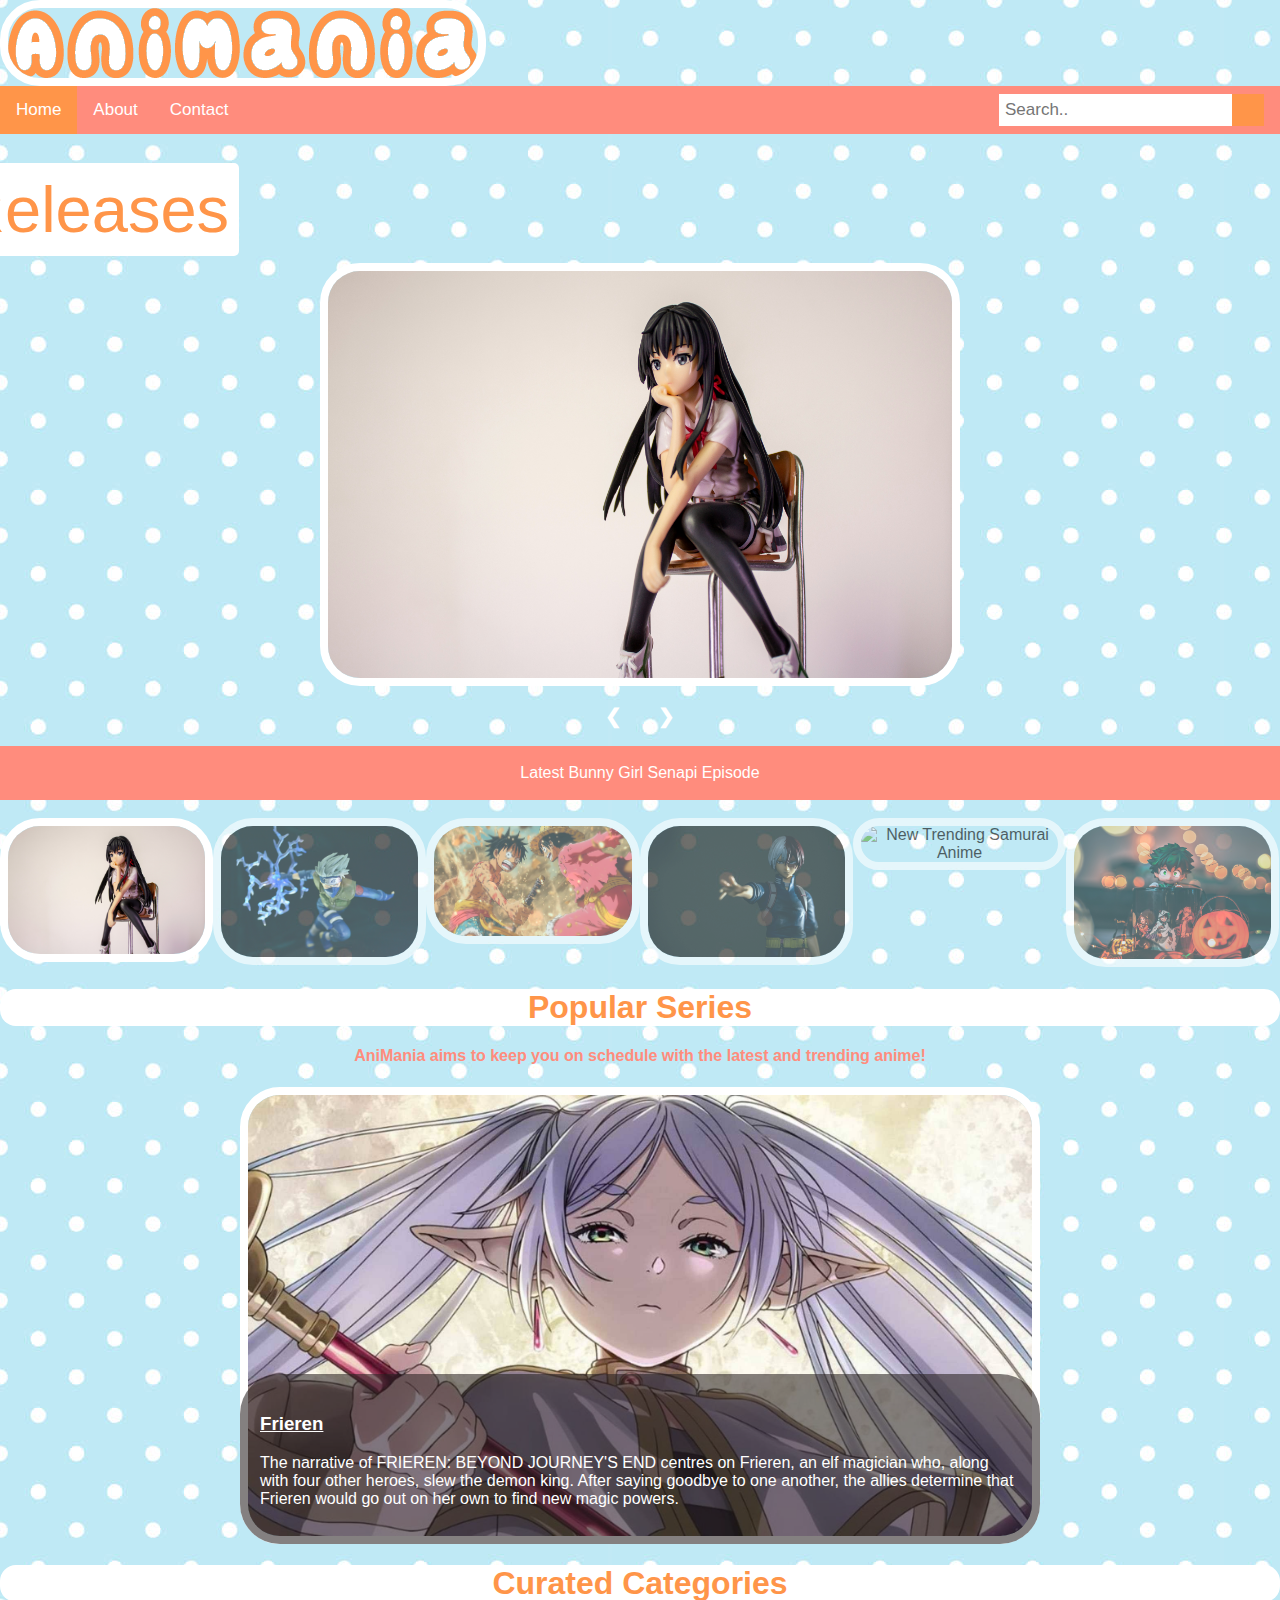
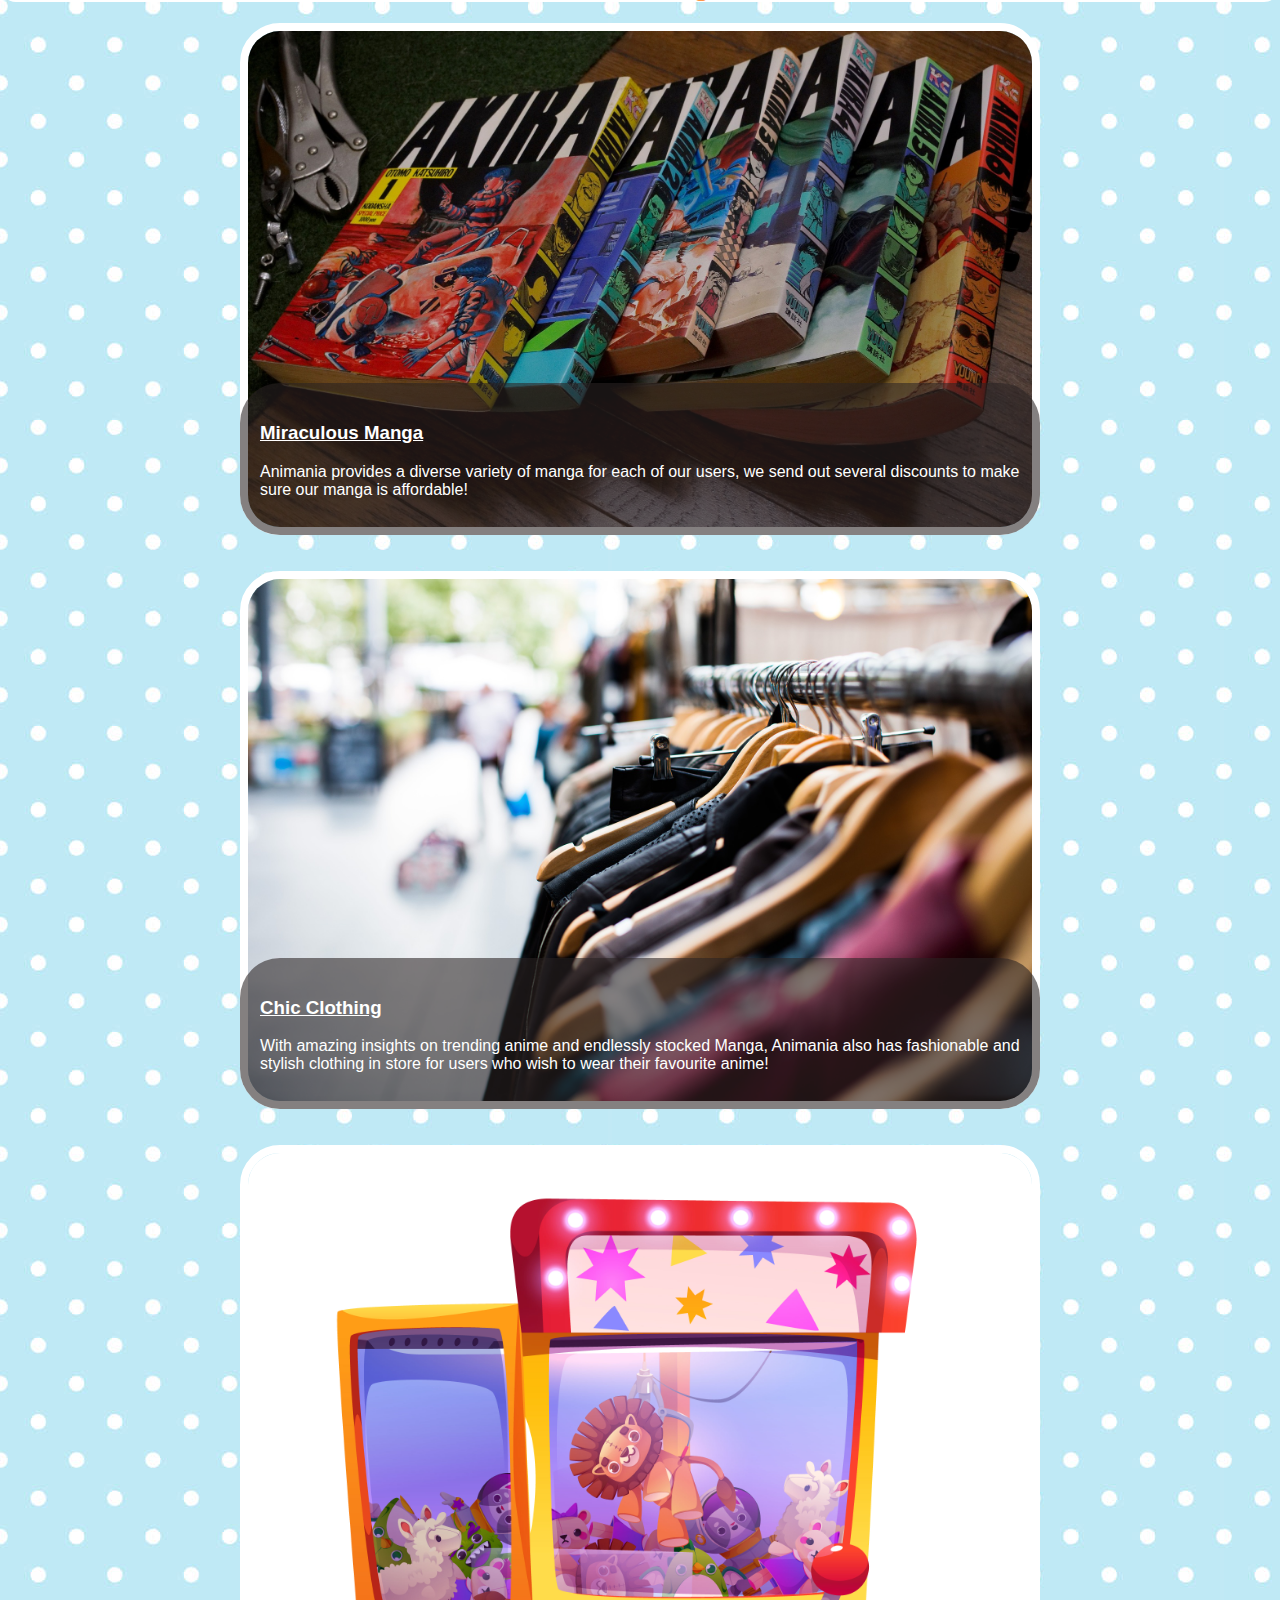
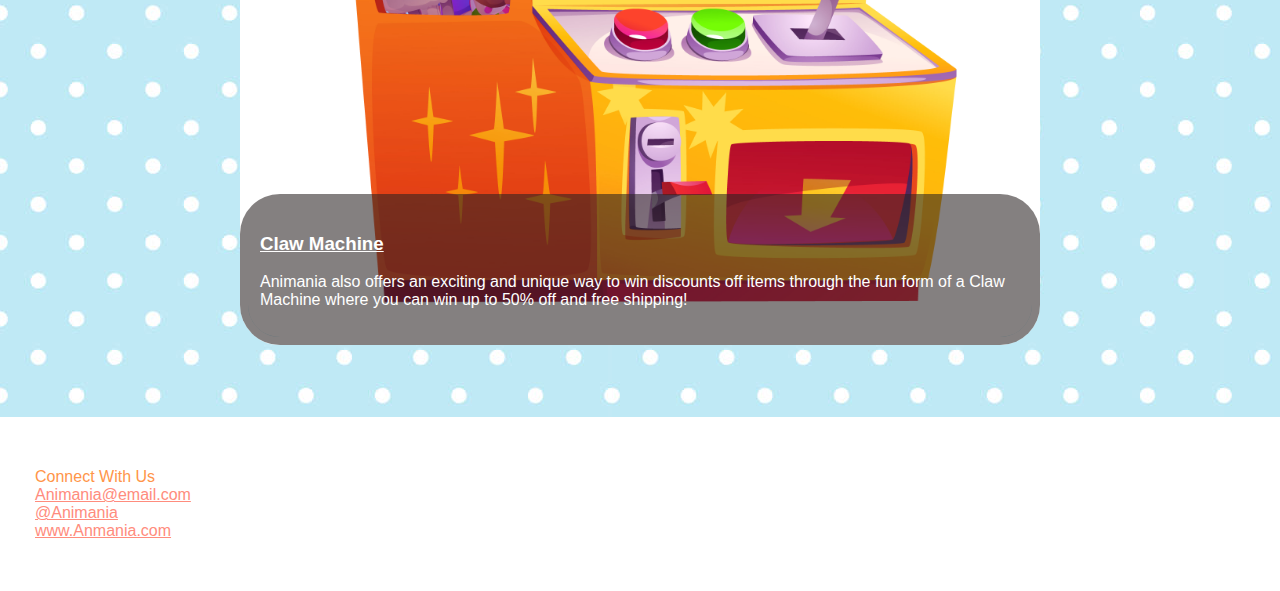
==== Pages/index.html @ b6adfc50 "renamed:    Bunny1.jpg -> Images/Bunny1.jpg 	renamed:    ClawMachine.jpg -> Images/ClawMachine.jpg 	" ====
<!DOCTYPE html>
<html>

<style>

body {font-family: Verdana, sans-serif;}
  
img {
    border-radius: 40px;
    border: 8px solid #fff;
}


* {box-sizing: border-box;}

body {
  margin: 0;
  font-family: Arial, Helvetica, sans-serif;
}

.topnav {
  overflow: hidden;
  background-color: #ff8c7d;
}

.topnav a {
  float: left;
  display: block;
  color: white;
  text-align: center;
  padding: 14px 16px;
  text-decoration: none;
  font-size: 17px;
}

.topnav a:hover {
  background-color: #ffb1a7;
  color: white;
}

.topnav a.active {
  background-color: #ff9549;
  color: white;
}

.topnav .search-container {
  float: right;
}

.topnav input[type=text] {
  padding: 6px;
  margin-top: 8px;
  font-size: 17px;
  border: none;
}

.topnav .search-container button {
  float: right;
  padding: 6px 10px;
  margin-top: 8px;
  margin-right: 16px;
  color: white;
  background: #ff9549;
  height: 32px;
  width: 32px;
  font-size: 17px;
  border: none;
  cursor: pointer;
}

.topnav .search-container button:hover {
  background: #ffd9d4;
}

@media screen and (max-width: 600px) {
  .topnav .search-container {
    float: none;
  }
  .topnav a, .topnav input[type=text], .topnav .search-container button {
    float: none;
    display: block;
    text-align: left;
    width: 100%;
    margin: 0;
    padding: 14px;
  }
  .topnav input[type=text] {
    border: 1px solid #ccc;  
  }
}



body {
  font-family: Arial;
  margin: 0;
}

* {
  box-sizing: border-box;
}

img {
  vertical-align: middle;
}

.container {
  position: relative;
}

.mySlides {
  display: none;
}

.cursor {
  cursor: pointer;
}

.prev,
.next {
  cursor: pointer;
  position: left;
  top: 40%;
  width: auto;
  padding: 16px;
  margin-top: -50px;
  color: white;
  font-weight: bold;
  font-size: 20px;
  border-radius: 0 3px 3px 0;
  user-select: none;
  -webkit-user-select: none;
}

.next {
  right: 0;
  border-radius: 3px 0 0 3px;
}

.prev:hover,
.next:hover {
  background-color: #ff9549;
}

.numbertext {
  color: #f2f2f2;
  font-size: 12px;
  padding: 8px 12px;
  position: absolute;
  top: 0;
}

.caption-container {
  text-align: center;
  background-color: #ff8c7d;
  padding: 2px 16px;
  color: white;
}

.row:after {
  content: "";
  display: table;
  clear: both;
}


.column {
  float: left;
  width: 16.66%;
}

.demo {
  opacity: 0.6;
}

.active,
.demo:hover {
  opacity: 1;
}



.container2 {
  position: relative;
  max-width: 800px;
  margin: 0 auto;
}

.container2 img {vertical-align: middle;}

.container2 .content2 {
  position: absolute;
  bottom: 0;
  background: #ff9549;
  background: #29222293;
  color: #ffffff;
  width: 100%;
  padding: 20px;
  border-radius: 40px;
}

#mySidenav a {
  position: relative;
  left: -200px;
  transition: 0.3s;
  padding: 10px;
  width: 600px;
  text-decoration: none;
  font-size: 65px;
  color: #ff9549;
  border-radius: 0 5px 5px 0;
}

#mySidenav a:hover {
  left: 0;
}

#Newreleases {
  top: 20px;
  background-color: #ffffff;
}



h1 {
    background-color: #ffffff;
    text-decoration: none;
    display:grid;
    border-radius: 16px;
    color : #ff9549;
    text-align: center;
}

h4 {
    text-align: center;
    display:grid;
}

footer {
    width: 100%;
   background-color: #ffffff;
    color: #ff9549;
   text-align: left;
   padding: 35px;
}

</style>


<head>

    <title>AniMania</title>

</head>


<body>

<body background="../Images/PolkaDots.jpg">

    <a href="index.html"><img src="../Images/candycolouredclown.png" alt="AniMania Logo"></a>
    
    <div class="topnav">
        <a class="active" href="index.html">Home</a>
        <a href="about.html">About</a>
        <a href="contact.html">Contact</a>
        <div class="search-container">
          <form action="/action_page.php">
            <input type="text" placeholder="Search.." name="search">
            <button type="submit"><i class="fa fa-search"></i></button>
          </form>
        </div>
      </div>

      <br>


      <div id="mySidenav" class="sidenav">
        <a href="#" id="Newreleases">New Releases</a>
      </div>
    
    <br><br>

    <div style="text-align: center;">
  <div class="container">
    <div class="mySlides">
      <img src="../Images/Bunny1.jpg" style="width:50%" class="center">
  </div>

  <div class="mySlides">
    <img src="../Images/naruto1.jpg" style="width:50%" class="center">
  </div>

  <div class="mySlides">
    <img src="../Images/onepiece2.jpg" style="width:50%"class="center">
  </div>
    
  <div class="mySlides">
    <img src="../Images/mha1.jpg" style="width:50%" class="center">
  </div>

  <div class="mySlides">
    <img src="../Images/newanime.jpg" style="width:50%" class="center" >
  </div>
    
  <div class="mySlides">
    <img src="../Images/mha2.jpg" style="width:50%" class="center">
  </div>

  <br>
    
  <a class="prev" onclick="plusSlides(-1)">❮</a>
  <a class="next" onclick="plusSlides(1)">❯</a>

  <br><br>

  <div class="caption-container">
    <p id="caption"></p>
  </div>

  <br>

  <div class="row">
    <div class="column">
      <img class="demo cursor" src="../Images/Bunny1.jpg" style="width:100%" onclick="currentSlide(1)" alt="Latest Bunny Girl Senapi Episode">
    </div>
    <div class="column">
      <img class="demo cursor" src="../Images/naruto1.jpg" style="width:100%" onclick="currentSlide(2)" alt="Final Naruto Shippuden Episode">
    </div>
    <div class="column">
      <img class="demo cursor" src="../Images/onepiece2.jpg" style="width:100%" onclick="currentSlide(3)" alt="Latest One Piece Episode">
    </div>
    <div class="column">
      <img class="demo cursor" src="../Images/mha1.jpg" style="width:100%" onclick="currentSlide(4)" alt="New My Hero Academia Episode">
    </div>
    <div class="column">
      <img class="demo cursor" src="../Images/newanime.jpg" style="width:100%" onclick="currentSlide(5)" alt="New Trending Samurai Anime">
    </div>    
    <div class="column">
      <img class="demo cursor" src="../Images/mha2.jpg" style="width:100%" onclick="currentSlide(6)" alt="Special Halloween My Hero Academia Episode">
    </div>
  </div>
</div>



<script>
let slideIndex = 1;
showSlides(slideIndex);

function plusSlides(n) {
  showSlides(slideIndex += n);
}

function currentSlide(n) {
  showSlides(slideIndex = n);
}

function showSlides(n) {
    let i;
    let slides = document.getElementsByClassName("mySlides");
    let dots = document.getElementsByClassName("demo");
    let captionText = document.getElementById("caption");
    if (n > slides.length) {slideIndex = 1}
    if (n < 1) {slideIndex = slides.length}
    for (i = 0; i < slides.length; i++) {
      slides[i].style.display = "none";
    }
    for (i = 0; i < dots.length; i++) {
      dots[i].className = dots[i].className.replace(" active", "");
    }
    slides[slideIndex-1].style.display = "block";
    dots[slideIndex-1].className += " active";
    captionText.innerHTML = dots[slideIndex-1].alt;
    }
  </script>



  <h1 style="text-align: center;">Popular Series</h1></div>
    <b><h4 style="color: #ff8c7d;">AniMania aims to keep you on schedule with the latest and trending anime!</h4>
    </b>

  <div class="container2">
    <img src="../Images/Frieren.jpg" alt="Frieren Anime" style="width:100%;">
    <div class="content2">
      <u><h3 style="text-align: left;">Frieren</h3></u>
      <p style="text-align: left;">The narrative of FRIEREN: BEYOND JOURNEY'S END centres on Frieren, an elf magician who, along with four other heroes, slew the demon king.  After saying goodbye to one another, the allies determine that Frieren would go out on her own to find new magic powers.</p>
    </div>
  </div>

  <h1 style="text-align: center;">Curated Categories</h1></div>

  <div class="container2">
    <img src="../Images/comic.jpg" alt="Manga Section" style="width:100%;">
    <div class="content2">
      <u><h3 style="text-align: left;">Miraculous Manga</h3></u>
      <p style="text-align: left;">Animania provides a diverse variety of manga for each of our users, we send out several discounts to make sure our manga is affordable!</p>
    </div>
  </div><br><br>


  <div class="container2">
    <img src="../Images/clothing.jpg" alt="Clothing Section" style="width:100%;">
    <div class="content2">
      <u><h3 style="text-align: left;">Chic Clothing</h3></u>
      <p style="text-align: left;">With amazing insights on trending anime and endlessly stocked Manga, Animania also has fashionable and stylish clothing in store for users who wish to wear their favourite anime!</p>
    </div>
  </div><br><br>
  
  <div class="container2">
    <img src="../Images/ClawMachine.jpg" alt="Claw Machine" style="width:100%;">
    <div class="content2">
      <u><h3 style="text-align: left;">Claw Machine</h3></u>
      <p style="text-align: left;">Animania also offers an exciting and unique way to win discounts off items through the fun form of a Claw Machine where you can win up to 50% off and free shipping!</p>
    </div>
  </div><br><br><br><br>

  <footer>
    <p>Connect With Us<br>
    <a style="color:#ff8c7d" href="Animania@example.com">Animania@email.com<br>@Animania<br>www.Anmania.com</a></p>
  </footer>

</body>
</html>
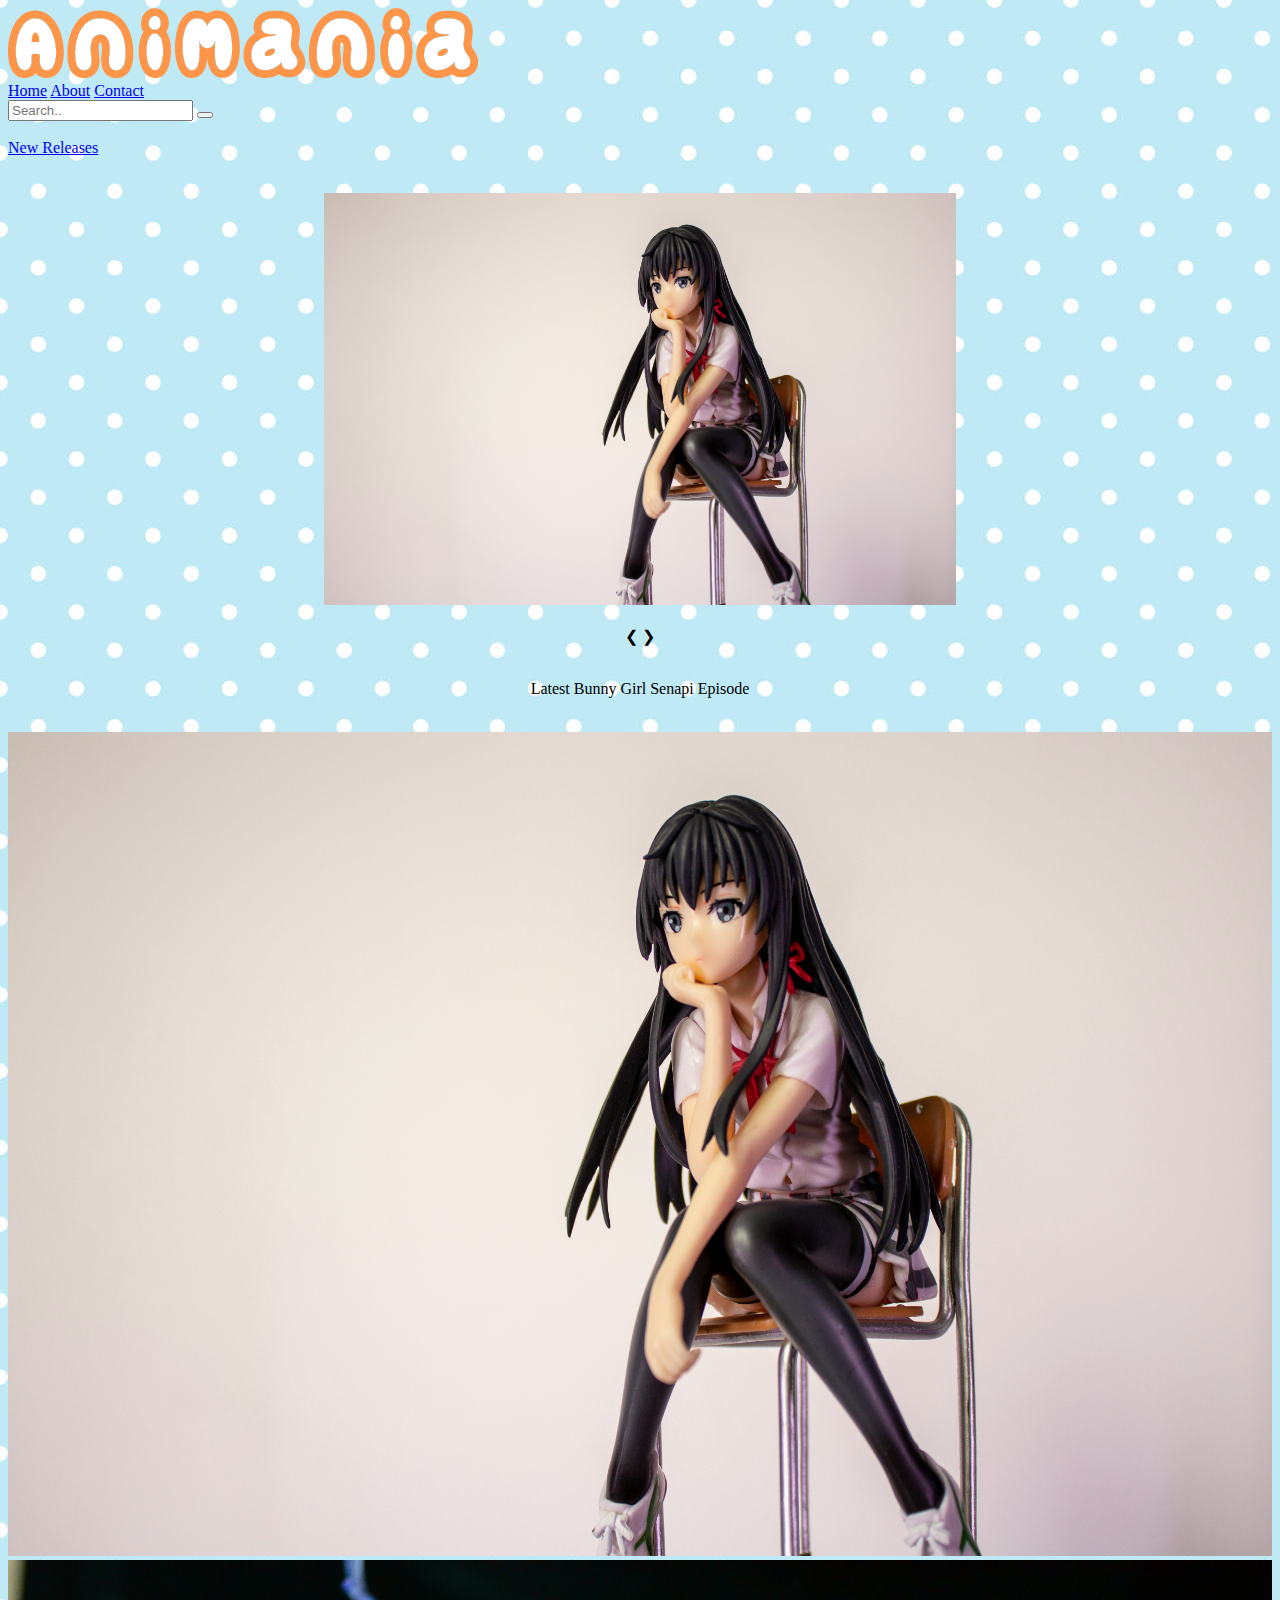
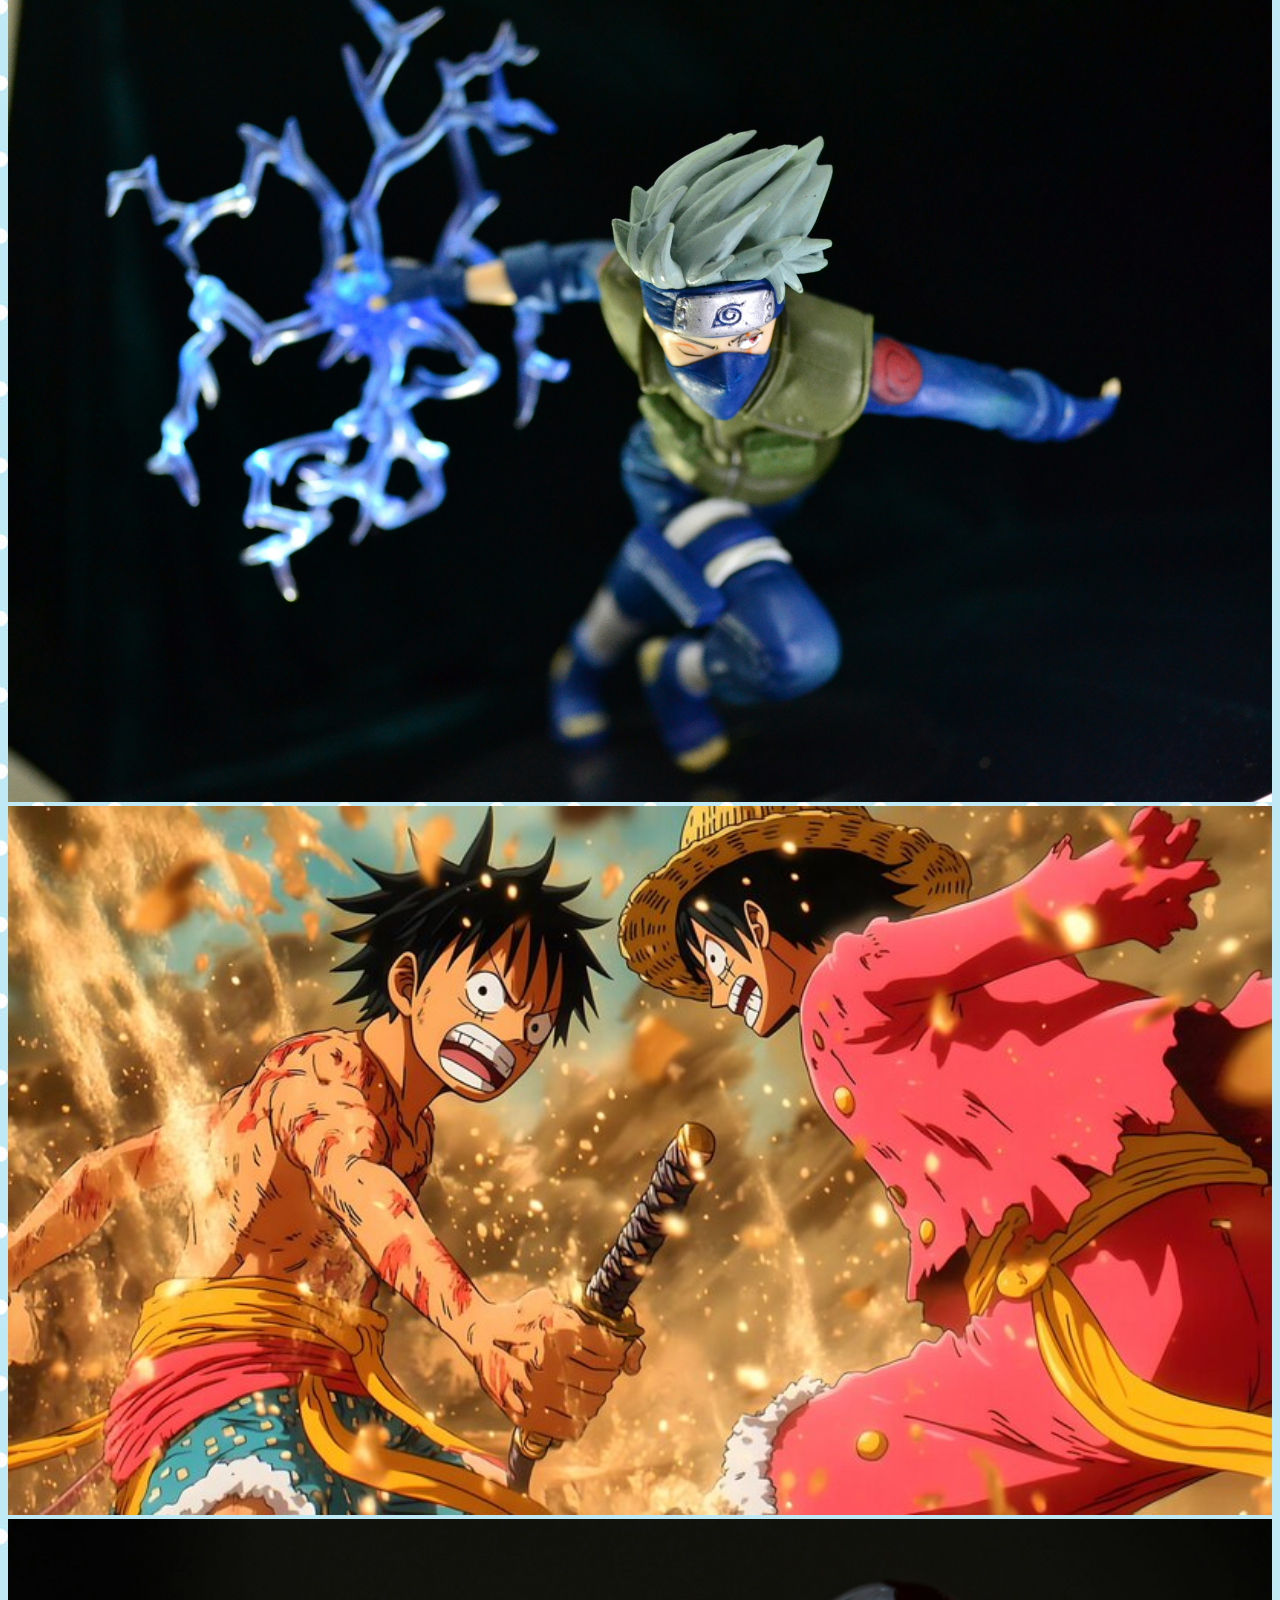
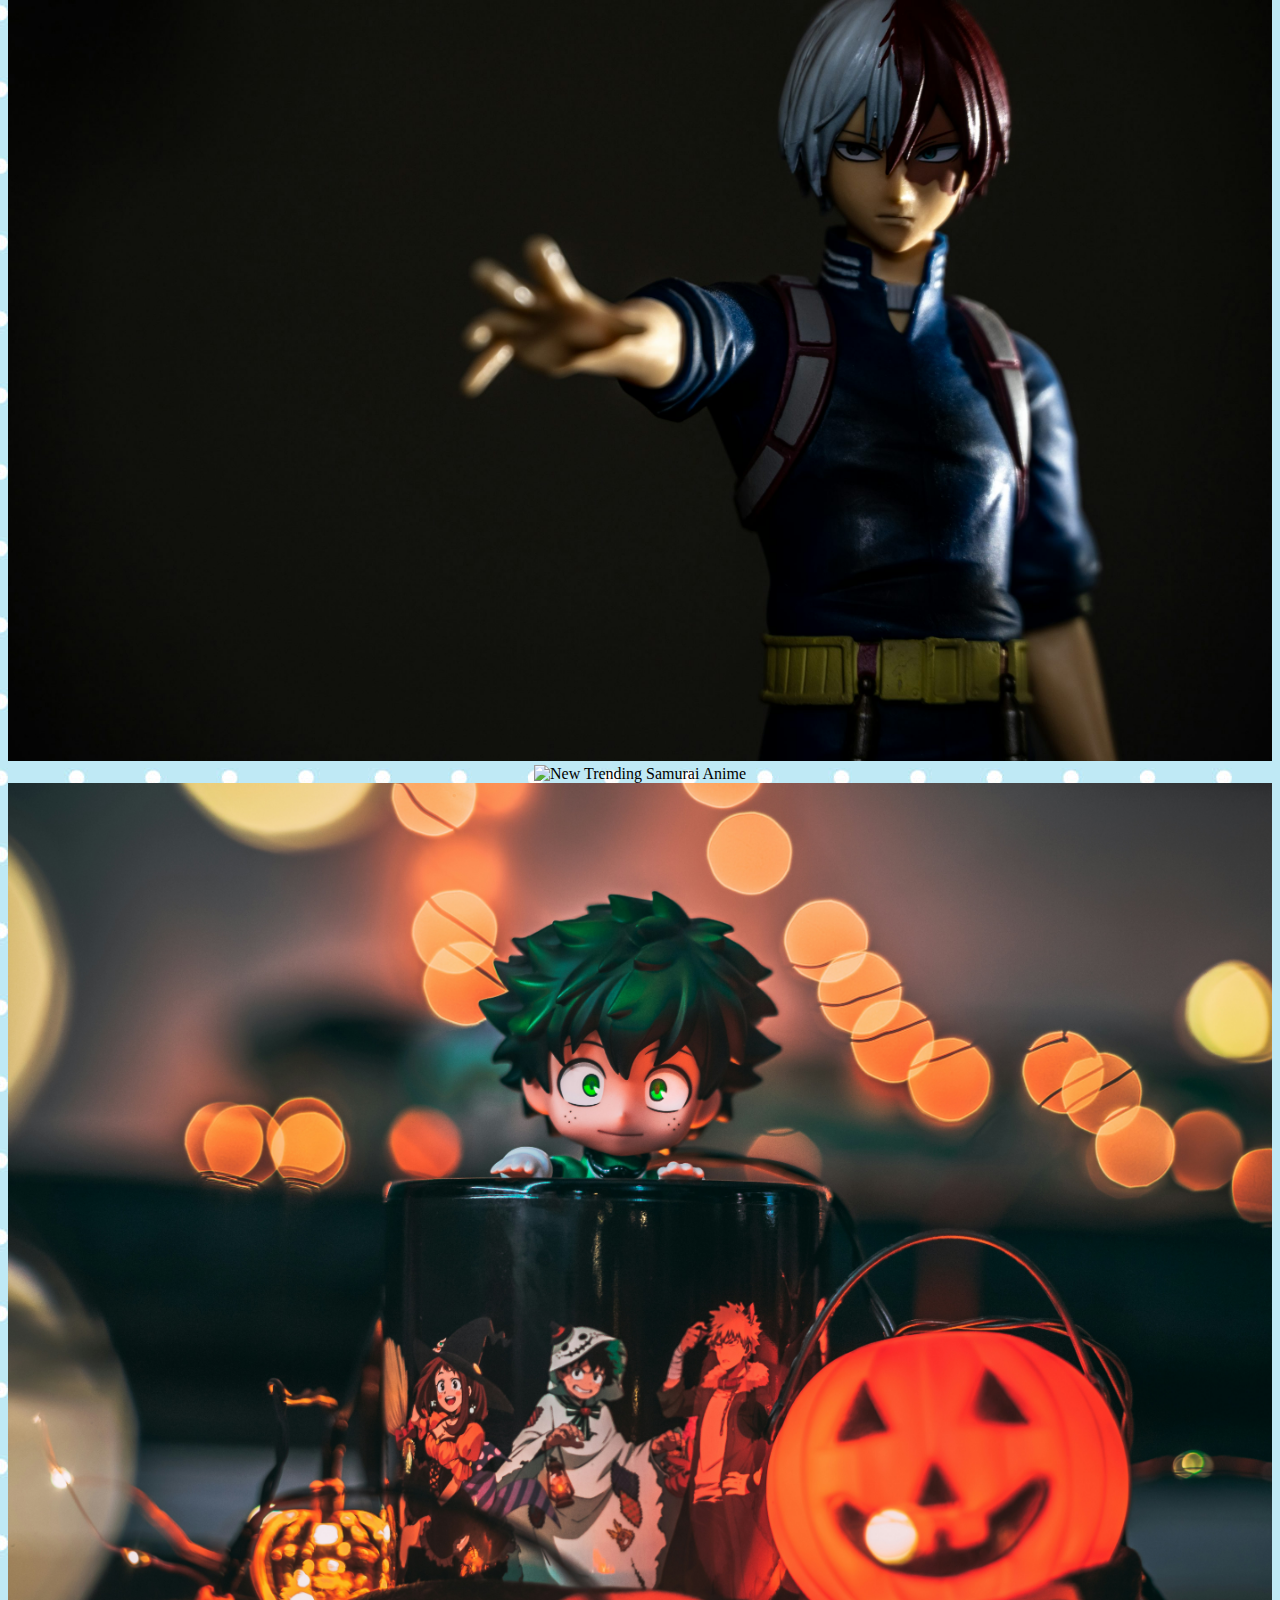
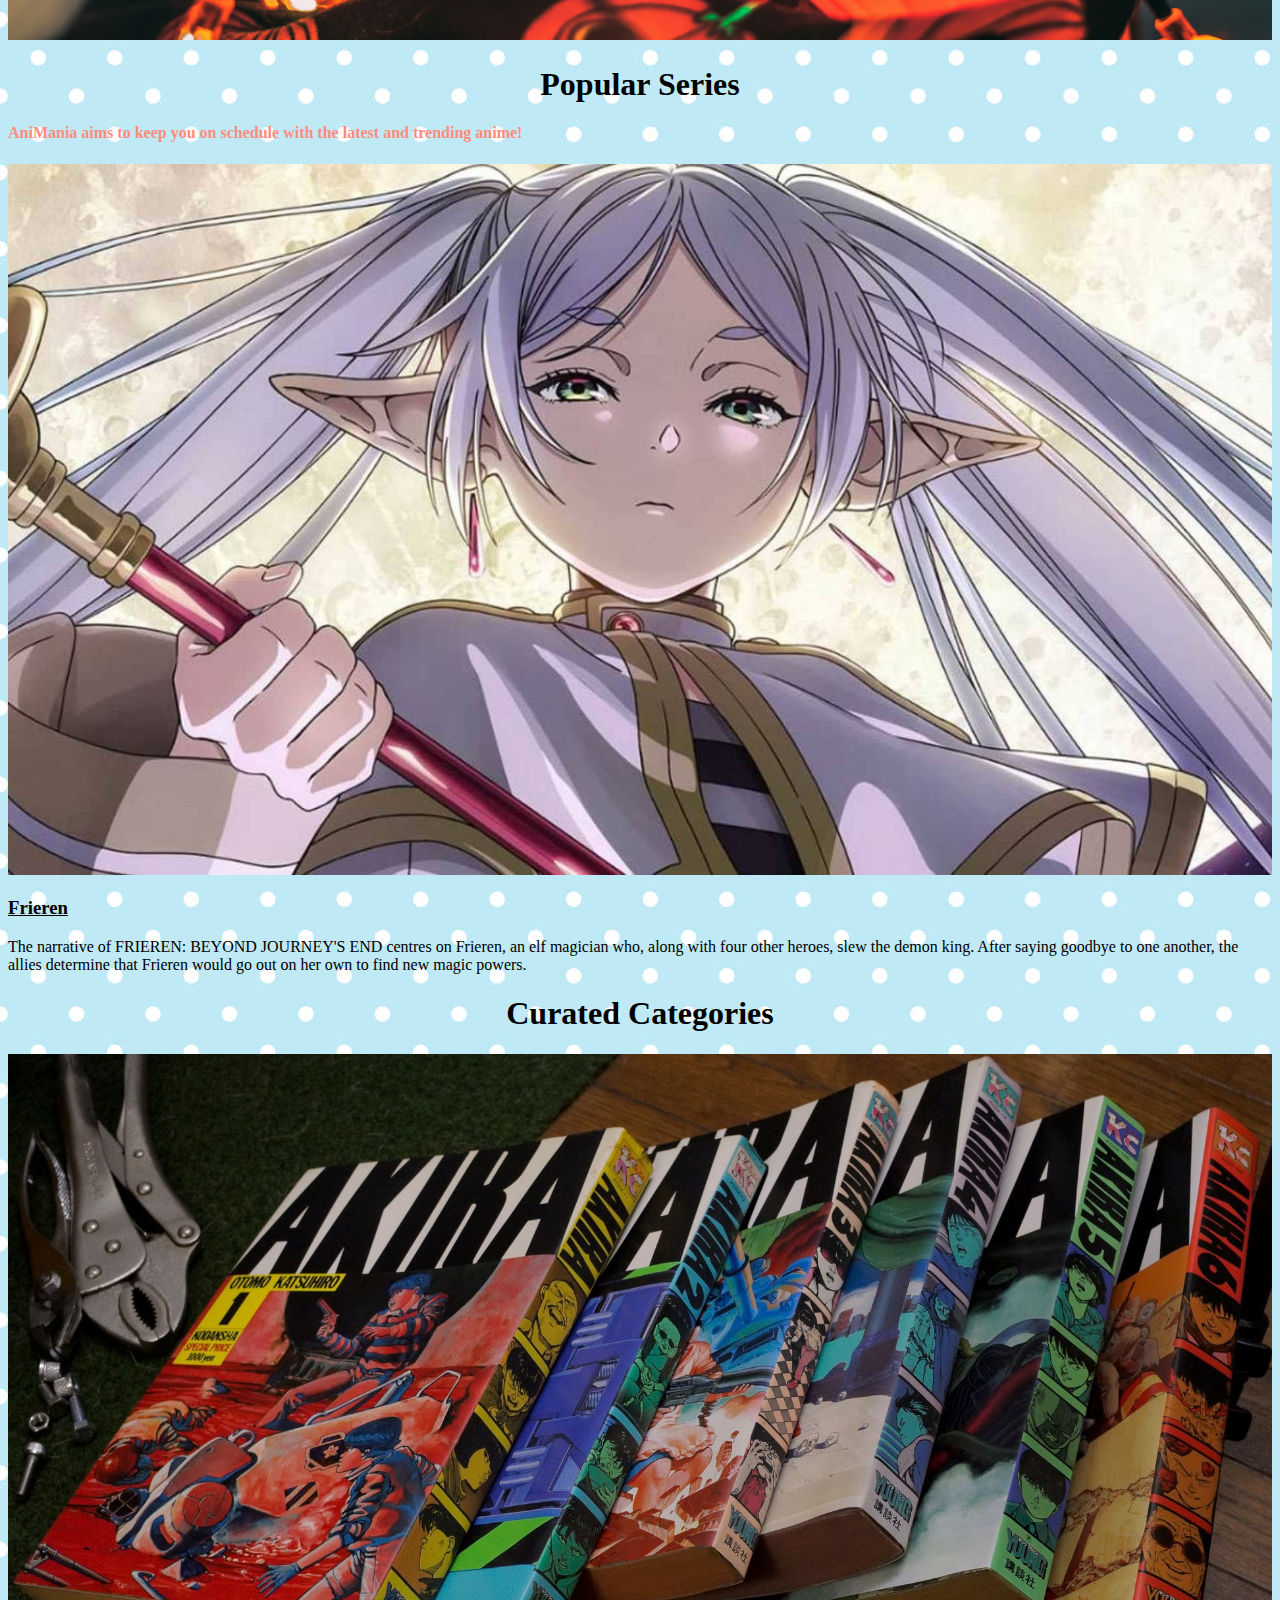
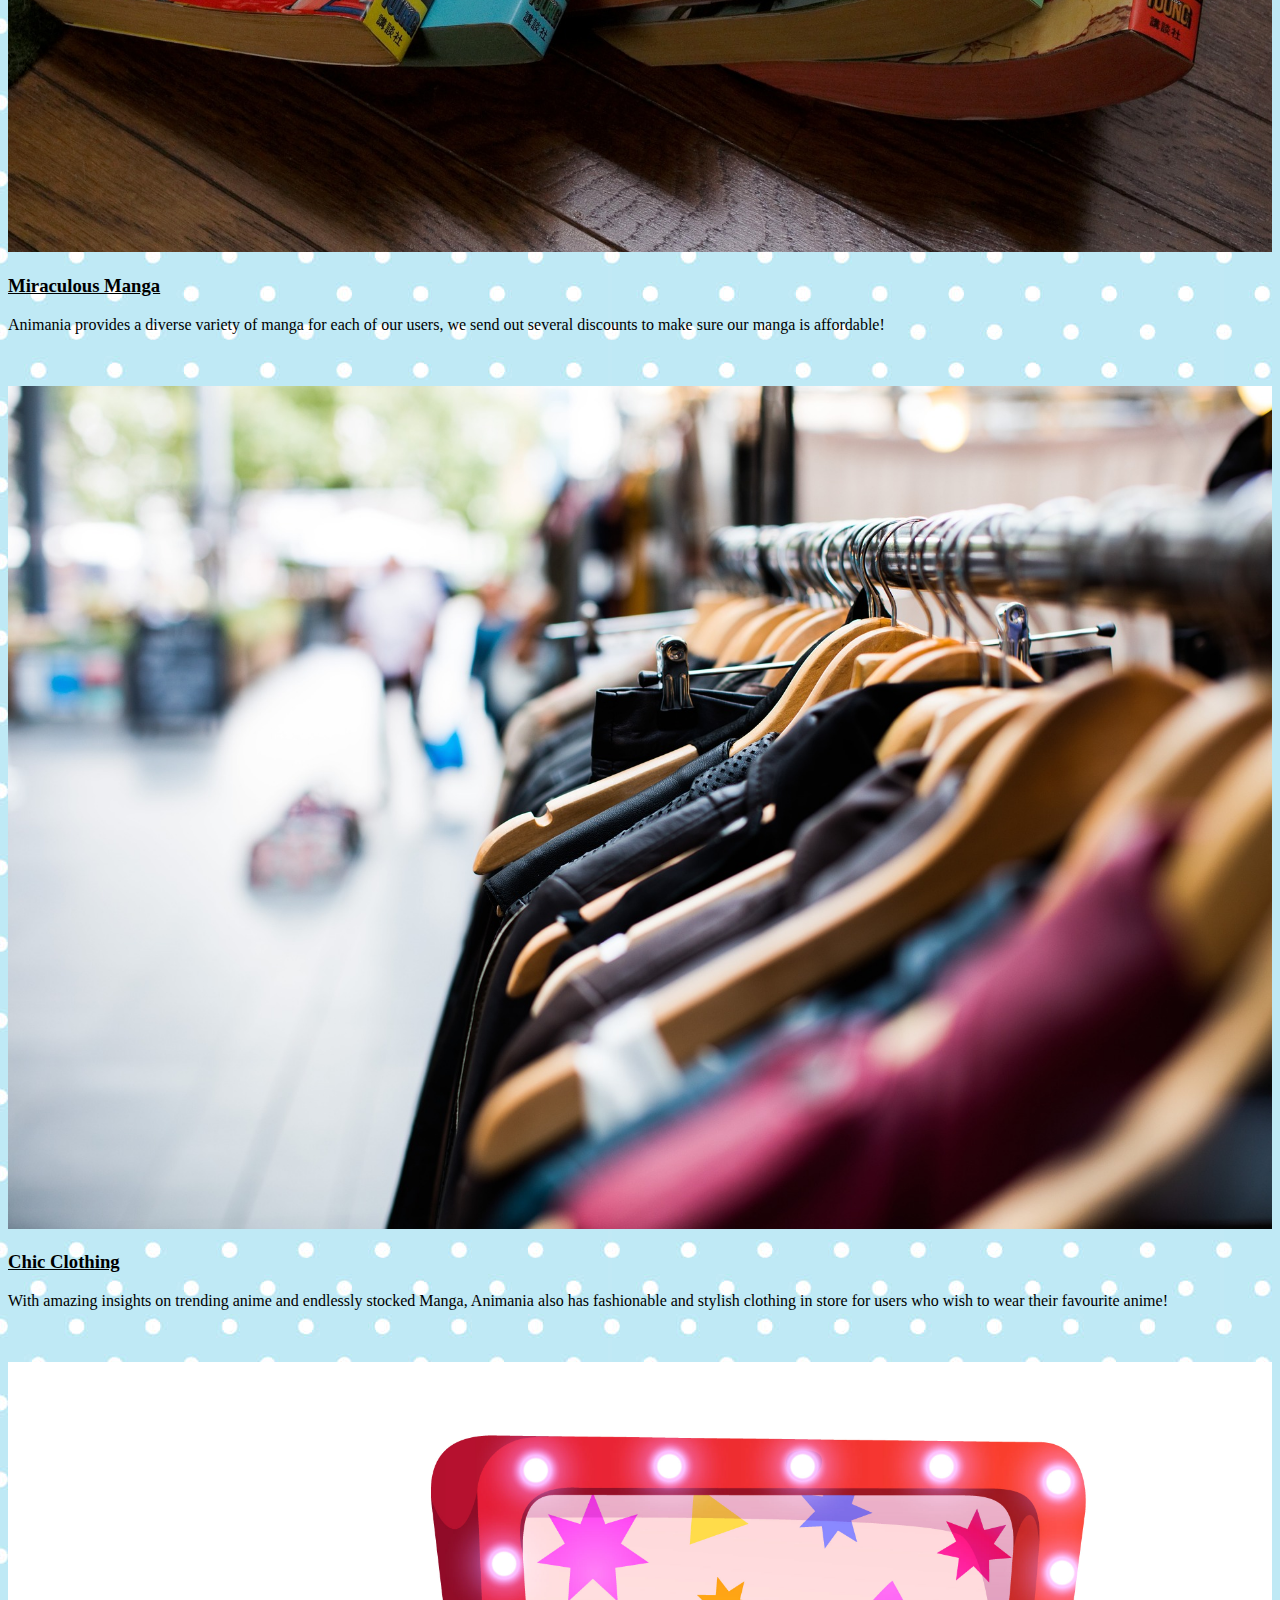
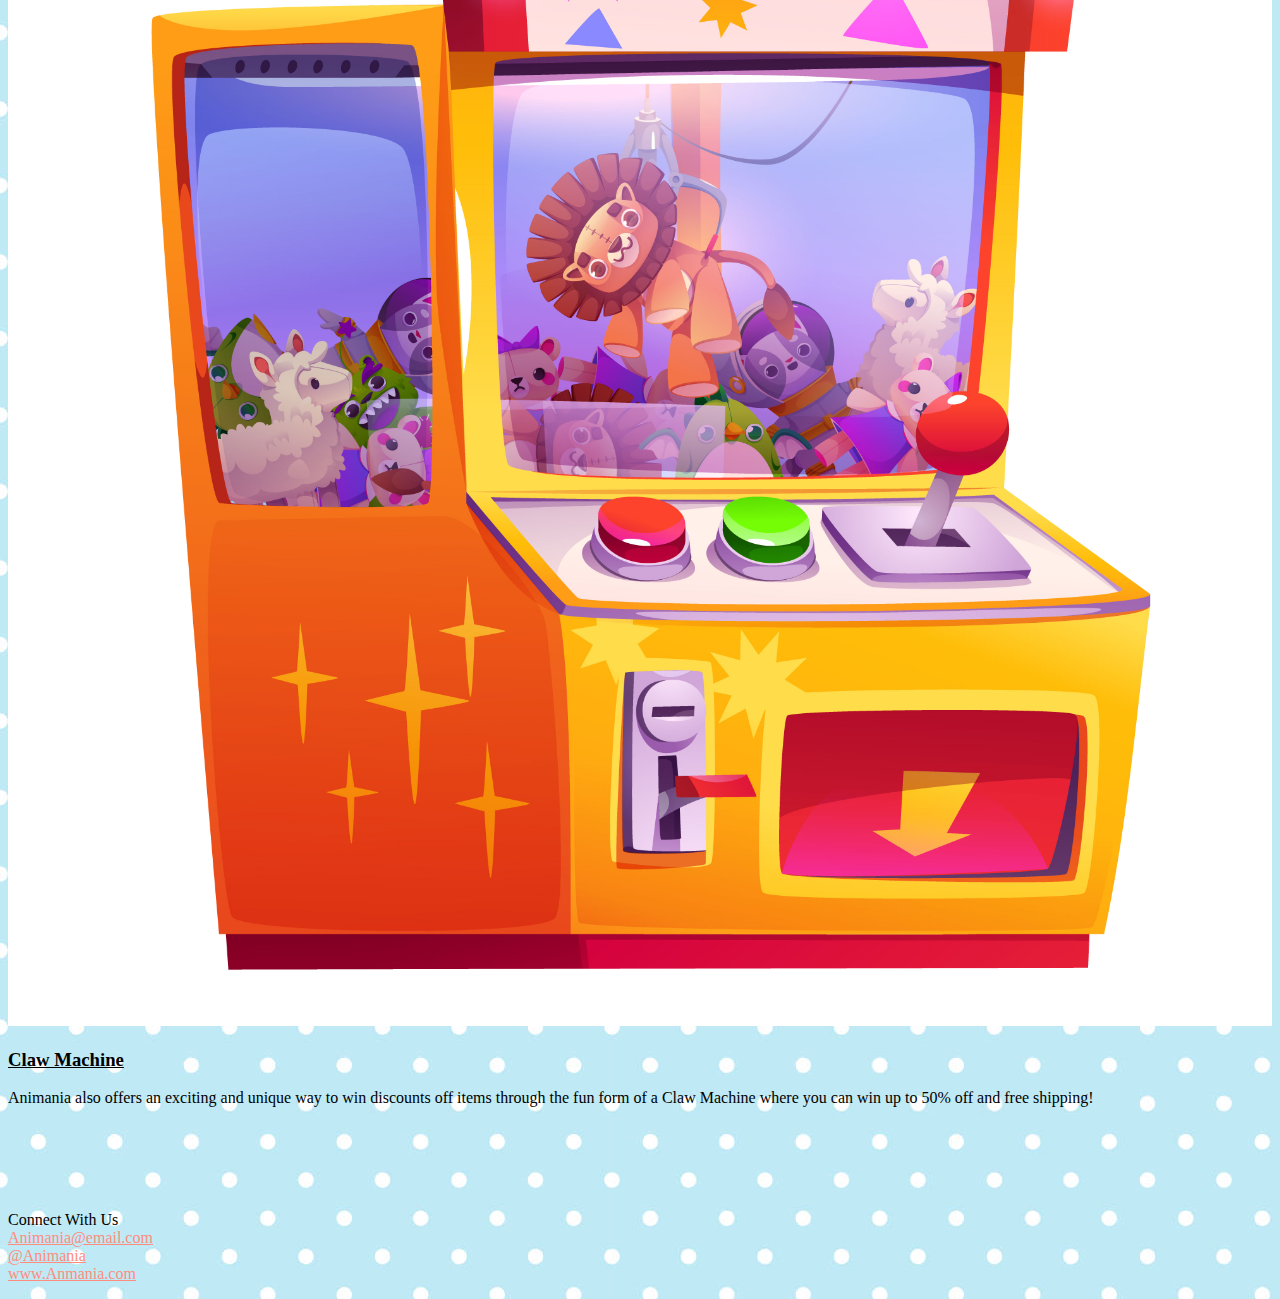
==== commit 92103be7: "Update index.html" ====
--- a/Pages/index.html
+++ b/Pages/index.html
@@ -1,256 +1,11 @@
 <!DOCTYPE html>
 <html>
-
-<style>
-
-body {font-family: Verdana, sans-serif;}
-  
-img {
-    border-radius: 40px;
-    border: 8px solid #fff;
-}
-
-
-* {box-sizing: border-box;}
-
-body {
-  margin: 0;
-  font-family: Arial, Helvetica, sans-serif;
-}
-
-.topnav {
-  overflow: hidden;
-  background-color: #ff8c7d;
-}
-
-.topnav a {
-  float: left;
-  display: block;
-  color: white;
-  text-align: center;
-  padding: 14px 16px;
-  text-decoration: none;
-  font-size: 17px;
-}
-
-.topnav a:hover {
-  background-color: #ffb1a7;
-  color: white;
-}
-
-.topnav a.active {
-  background-color: #ff9549;
-  color: white;
-}
-
-.topnav .search-container {
-  float: right;
-}
-
-.topnav input[type=text] {
-  padding: 6px;
-  margin-top: 8px;
-  font-size: 17px;
-  border: none;
-}
-
-.topnav .search-container button {
-  float: right;
-  padding: 6px 10px;
-  margin-top: 8px;
-  margin-right: 16px;
-  color: white;
-  background: #ff9549;
-  height: 32px;
-  width: 32px;
-  font-size: 17px;
-  border: none;
-  cursor: pointer;
-}
-
-.topnav .search-container button:hover {
-  background: #ffd9d4;
-}
-
-@media screen and (max-width: 600px) {
-  .topnav .search-container {
-    float: none;
-  }
-  .topnav a, .topnav input[type=text], .topnav .search-container button {
-    float: none;
-    display: block;
-    text-align: left;
-    width: 100%;
-    margin: 0;
-    padding: 14px;
-  }
-  .topnav input[type=text] {
-    border: 1px solid #ccc;  
-  }
-}
-
-
-
-body {
-  font-family: Arial;
-  margin: 0;
-}
-
-* {
-  box-sizing: border-box;
-}
-
-img {
-  vertical-align: middle;
-}
-
-.container {
-  position: relative;
-}
-
-.mySlides {
-  display: none;
-}
-
-.cursor {
-  cursor: pointer;
-}
-
-.prev,
-.next {
-  cursor: pointer;
-  position: left;
-  top: 40%;
-  width: auto;
-  padding: 16px;
-  margin-top: -50px;
-  color: white;
-  font-weight: bold;
-  font-size: 20px;
-  border-radius: 0 3px 3px 0;
-  user-select: none;
-  -webkit-user-select: none;
-}
-
-.next {
-  right: 0;
-  border-radius: 3px 0 0 3px;
-}
-
-.prev:hover,
-.next:hover {
-  background-color: #ff9549;
-}
-
-.numbertext {
-  color: #f2f2f2;
-  font-size: 12px;
-  padding: 8px 12px;
-  position: absolute;
-  top: 0;
-}
-
-.caption-container {
-  text-align: center;
-  background-color: #ff8c7d;
-  padding: 2px 16px;
-  color: white;
-}
-
-.row:after {
-  content: "";
-  display: table;
-  clear: both;
-}
-
-
-.column {
-  float: left;
-  width: 16.66%;
-}
-
-.demo {
-  opacity: 0.6;
-}
-
-.active,
-.demo:hover {
-  opacity: 1;
-}
-
-
-
-.container2 {
-  position: relative;
-  max-width: 800px;
-  margin: 0 auto;
-}
-
-.container2 img {vertical-align: middle;}
-
-.container2 .content2 {
-  position: absolute;
-  bottom: 0;
-  background: #ff9549;
-  background: #29222293;
-  color: #ffffff;
-  width: 100%;
-  padding: 20px;
-  border-radius: 40px;
-}
-
-#mySidenav a {
-  position: relative;
-  left: -200px;
-  transition: 0.3s;
-  padding: 10px;
-  width: 600px;
-  text-decoration: none;
-  font-size: 65px;
-  color: #ff9549;
-  border-radius: 0 5px 5px 0;
-}
-
-#mySidenav a:hover {
-  left: 0;
-}
-
-#Newreleases {
-  top: 20px;
-  background-color: #ffffff;
-}
-
-
-
-h1 {
-    background-color: #ffffff;
-    text-decoration: none;
-    display:grid;
-    border-radius: 16px;
-    color : #ff9549;
-    text-align: center;
-}
-
-h4 {
-    text-align: center;
-    display:grid;
-}
-
-footer {
-    width: 100%;
-   background-color: #ffffff;
-    color: #ff9549;
-   text-align: left;
-   padding: 35px;
-}
-
-</style>
-
 
 <head>
 
     <title>AniMania</title>
-
+    <link rel="stylesheet" type="text/css" href="C:\Users\C24327596\OneDrive - Technological University Dublin\Web Design\AniMania\WebDev_Project_AniMania-main\CSS\IndexStyle.css">
+    <link href="https://fonts.googleapis.com/css2?family=Nanum+Gothic:wght@400;700;800&display=swap" rel="stylesheet">
 </head>
 
 
